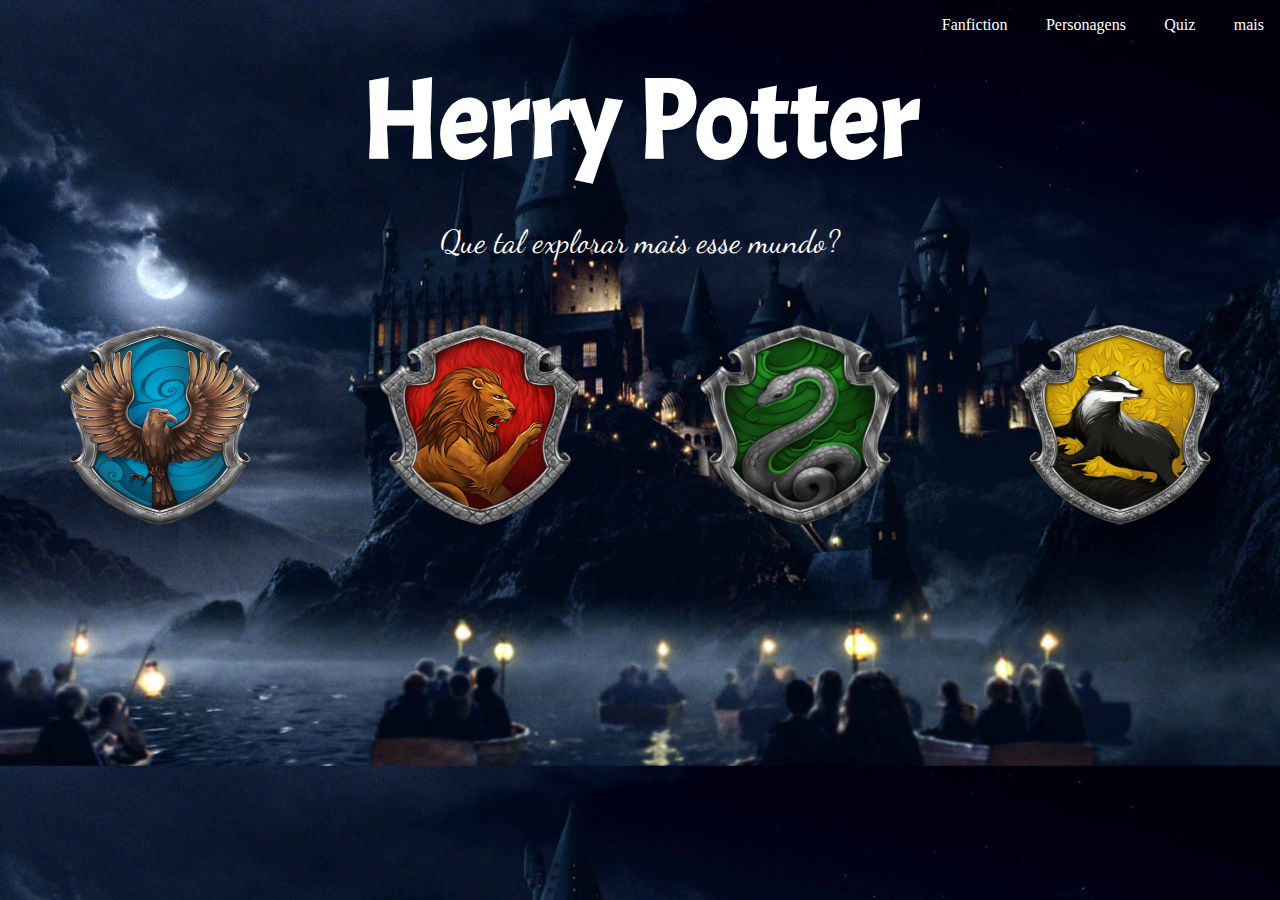
==== index.html @ 2daed96a "atualização" ====
<!DOCTYPE html>
<html lang="pt-br">
<head>
    <meta charset="UTF-8">
    <meta name="viewport" content="width=device-width, initial-scale=1.0">
    <title>Harry Potter</title>
    <link rel="stylesheet" href="projetoharrypotter.css">

    <link rel="preconnect" href="https://fonts.googleapis.com">
    <link rel="preconnect" href="https://fonts.gstatic.com" crossorigin>
    <link href="https://fonts.googleapis.com/css2?family=Dancing+Script:wght@400..700&display=swap" rel="stylesheet">

    <link rel="preconnect" href="https://fonts.googleapis.com">
    <link rel="preconnect" href="https://fonts.gstatic.com" crossorigin>
    <link href="https://fonts.googleapis.com/css2?family=Dancing+Script:wght@400..700&family=Protest+Guerrilla&display=swap" rel="stylesheet">

    <link rel="preconnect" href="https://fonts.googleapis.com">
    <link rel="preconnect" href="https://fonts.gstatic.com" crossorigin>
    <link href="https://fonts.googleapis.com/css2?family=Acme&family=Dancing+Script:wght@400..700&family=Protest+Guerrilla&display=swap" rel="stylesheet">


</head>
<body class="imagemDeFundo">
    <header>
        <nav class="containerMenu">
            <a href="#">Fanfiction</a>
            <a href="#">Personagens</a>
            <a href="#">Quiz</a>
            <a href="#">mais</a>
        </nav>
    </header>
    <main>
        <section class="containerConteudo">
            <h1>Herry Potter</h1>
            <p>Que tal explorar mais esse mundo?</p>
        </section>
        <section class="containercasasHerryPotter">
            <div class="casas">
                <img src="imagensProjetoHerryPotter/corvinal.png" alt="">
            </div>
            <div class="casas">
                <img src="imagensProjetoHerryPotter/grifinoria.webp" alt="">
            </div>
            <div class="casas"> 
                <img src="imagensProjetoHerryPotter/sonserina.webp" alt="">
            </div>
            <div class="casas">
                <img src="imagensProjetoHerryPotter/Hufflepuff_ClearBG.webp" alt="">
            </div>
        </section>
    </main>

    
</body>
</html>
---- projetoharrypotter.css ----
@charset "UTF-8";

body{
    color: white;
    margin: 0;
}

.imagemDeFundo{
    background-image: url(imagensProjetoHerryPotter/casteloDeHogwarts.jpg);
    background-size: cover;
    /* background-position: bottom right; */
    /* background-repeat: no-repeat; */
}

.containerMenu {
    display: flex;
    justify-content: flex-end;
    gap: .4em;
    
    
}

/* .containerMenu a{
    border: 2px solid black;
    border-radius: 1em;
    padding: 1em;
    background-color: darkgray;
    text-decoration: none;
    color: darkblue;
} */

/* segunda opção */
.containerMenu a{
    padding: 1em;
    text-decoration: none;
    color: white;
    margin: 0;
    
}

.containerMenu a:hover{
    text-decoration: underline;
    color: grey;
}

/* .containerMenu a:hover{
    background-color: white;
    font-size: 1.1em;
    color: black;
} */

.containerConteudo{
    display: flex;
    flex-direction: column;
    align-items: center;
    justify-content: center;
    flex-wrap: wrap;
    
}


.containerConteudo p{
    font-family: "Dancing Script";
    font-size: 2em;
}

.containerConteudo h1 {
    font-family: "Acme";
    font-size: 7em;
    margin: 0;
}

.containercasasHerryPotter{
    display: flex;
    flex-direction: row;
    align-items: center;
    justify-content: space-around;
    margin-top: 2em;
}

.containercasasHerryPotter img{
    height: 200px;
    width: 200px;
}

.casas img:hover{
    filter: drop-shadow(4px 4px 4px rgba(244, 244, 244, 1));
    height: 300px;
    width: 300px;
}
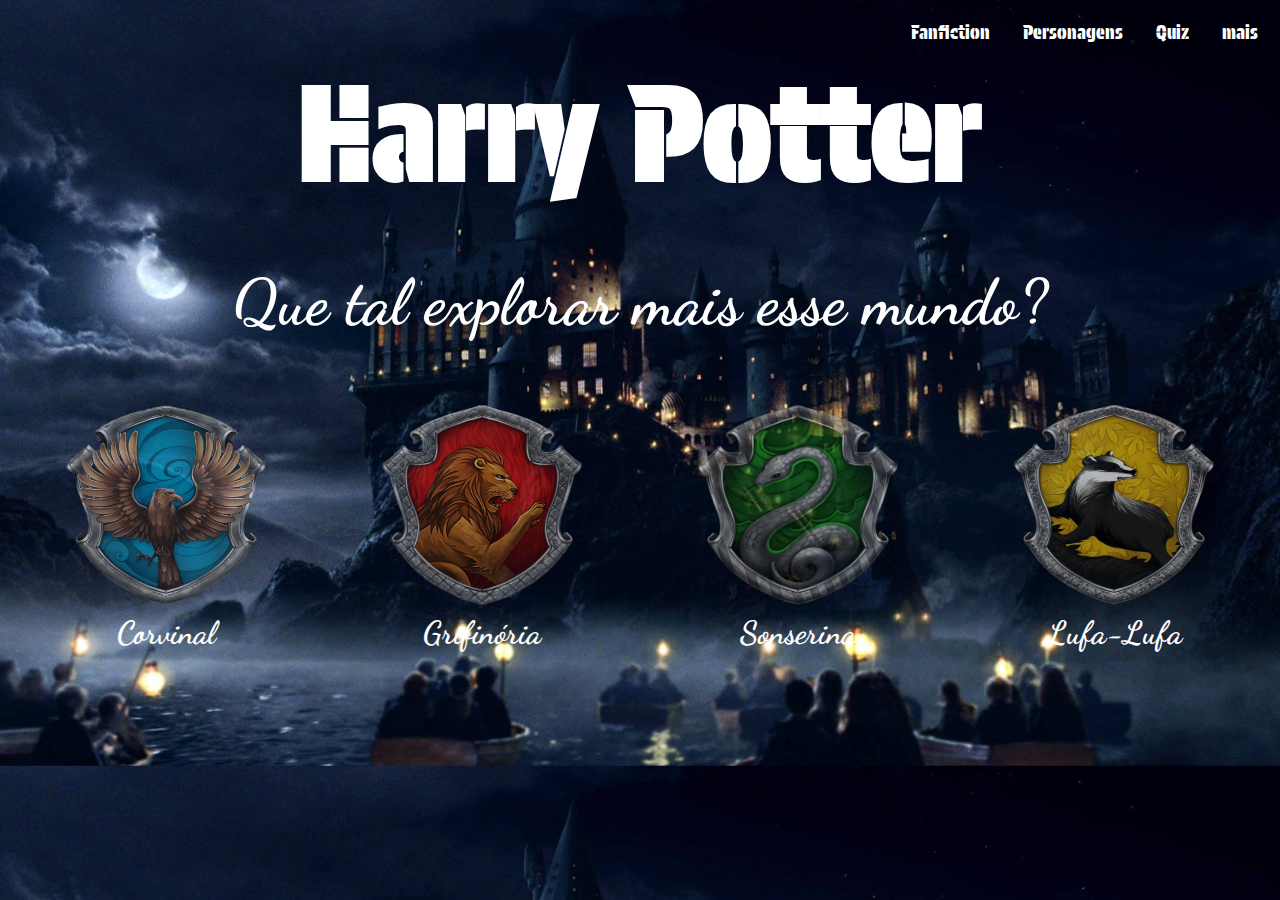
==== commit 92e6313d: "atualização" ====
--- a/index.html
+++ b/index.html
@@ -21,7 +21,7 @@
 
 </head>
 <body class="imagemDeFundo">
-    <header>
+    <header >
         <nav class="containerMenu">
             <a href="#">Fanfiction</a>
             <a href="#">Personagens</a>
@@ -30,26 +30,44 @@
         </nav>
     </header>
     <main>
-        <section class="containerConteudo">
-            <h1>Herry Potter</h1>
-            <p>Que tal explorar mais esse mundo?</p>
+        <section class="containerPrimeiraSecao">
+            <h1>Harry Potter</h1>
+            <h2>Que tal explorar mais esse mundo?</h2>
         </section>
-        <section class="containercasasHerryPotter">
-            <div class="casas">
-                <img src="imagensProjetoHerryPotter/corvinal.png" alt="">
+        <section class="containerSegundaSecao">
+
+            <div class="casas corvinal">
+                <a href="">
+                    <img  src="imagensProjetoHerryPotter/corvinal.png" alt="">
+                    <p class="descricao">Corvinal</p>
+                </a>
             </div>
-            <div class="casas">
-                <img src="imagensProjetoHerryPotter/grifinoria.webp" alt="">
+
+            <div class="casas grifinoria">
+                <a href="">
+                    <img src="imagensProjetoHerryPotter/grifinoria.webp" alt="">
+                    <p class="descricao">Grifinória</p>
+                </a>
             </div>
-            <div class="casas"> 
-                <img src="imagensProjetoHerryPotter/sonserina.webp" alt="">
+
+            <div class="casas sonserina"> 
+                <a href="">
+                    <img src="imagensProjetoHerryPotter/sonserina.webp" alt="">
+                    <p class="descricao">Sonserina</p>
+                </a>
             </div>
-            <div class="casas">
-                <img src="imagensProjetoHerryPotter/Hufflepuff_ClearBG.webp" alt="">
+
+            <div class="casas Lufa-Lufa">
+                <a href="">
+                    <img src="imagensProjetoHerryPotter/Hufflepuff_ClearBG.webp" alt="">
+                    <p class="descricao">Lufa-Lufa</p>
+                </a>
             </div>
         </section>
     </main>
 
+
+
     
 </body>
 </html>--- a/projetoharrypotter.css
+++ b/projetoharrypotter.css
@@ -1,91 +1,125 @@
 @charset "UTF-8";
 
+:root {
+
+    --font-family-h1: 'Protest Guerrilla';
+    --font-family-h2: 'Dancing Script';
+}
+
 body{
+    padding: 0;
     color: white;
-    margin: 0;
+    font-family: var(--font-family-h2);
+    
+}
+h1 {
+    font-family: var(--font-family-h1);
+}
+
+h2 {
+    font-family: var(--font-family-h2);
 }
 
 .imagemDeFundo{
     background-image: url(imagensProjetoHerryPotter/casteloDeHogwarts.jpg);
     background-size: cover;
-    /* background-position: bottom right; */
-    /* background-repeat: no-repeat; */
-}
-
-.containerMenu {
-    display: flex;
-    justify-content: flex-end;
-    gap: .4em;
-    
     
 }
 
-/* .containerMenu a{
-    border: 2px solid black;
-    border-radius: 1em;
-    padding: 1em;
-    background-color: darkgray;
+/* Cabeçalho / header*/
+.containerMenu{
+    display: flex;
+    flex-direction: row;
+    justify-content: flex-end;
+    align-items: center;
+    align-content: center;
+    gap: .3em;
+}
+
+.containerMenu > a {
+    padding: .8em;
+    font-size: 1.1em;
+    color: white;
     text-decoration: none;
-    color: darkblue;
-} */
+    font-family: var(--font-family-h1);
+}
 
-/* segunda opção */
-.containerMenu a{
-    padding: 1em;
+.containerMenu a:hover {
+    text-decoration: underline;
+}
+
+/* Primeira seção - h1 / h2 */
+
+.containerPrimeiraSecao {
+    display: flex;
+    flex-direction: column;
+    flex-wrap: wrap;
+    justify-content: center;
+    align-items: center;
+}
+
+.containerPrimeiraSecao h1{
+    font-size: 8em;
+    margin: 0;
+
+}
+
+.containerPrimeiraSecao h2{
+    font-size: 4em;
+    margin-bottom: 1em;
+
+}
+
+/* Segunda seção - section.containerSegundaSecao / div.casas / img / p.descricao */
+
+.containerSegundaSecao{
+    display: flex;
+    flex-direction: row;
+    justify-content: space-around;
+}
+.casas{
+    text-align: center;
+    font-size: 2em;
+    font-weight: bolder;
+}
+
+.casas p{
+    margin: 0;
+}
+.casas img{
+    width: 200px;
+    height: 200px;
+    opacity: .7;
+    transition: all .4s ease-in-out;
+}
+
+.casas a{
     text-decoration: none;
     color: white;
-    margin: 0;
+}
+
+img:hover{
+    opacity: 1;
+    transform: scale(1.2);
+}
+
+.corvinal img:hover{
+    filter: drop-shadow(0 0 20px #38D5F2);
+   
+}
+
+.grifinoria img:hover{
+    filter: drop-shadow(0 0 20px #F41F1F);
     
 }
 
-.containerMenu a:hover{
-    text-decoration: underline;
-    color: grey;
+.sonserina img:hover{
+    filter: drop-shadow(0 0 20px #5AF570);
+    
 }
-
-/* .containerMenu a:hover{
-    background-color: white;
-    font-size: 1.1em;
-    color: black;
-} */
-
-.containerConteudo{
-    display: flex;
-    flex-direction: column;
-    align-items: center;
-    justify-content: center;
-    flex-wrap: wrap;
+.Lufa-Lufa img:hover{
+    filter: drop-shadow(0 0 20px #F2D838);
     
 }
 
 
-.containerConteudo p{
-    font-family: "Dancing Script";
-    font-size: 2em;
-}
-
-.containerConteudo h1 {
-    font-family: "Acme";
-    font-size: 7em;
-    margin: 0;
-}
-
-.containercasasHerryPotter{
-    display: flex;
-    flex-direction: row;
-    align-items: center;
-    justify-content: space-around;
-    margin-top: 2em;
-}
-
-.containercasasHerryPotter img{
-    height: 200px;
-    width: 200px;
-}
-
-.casas img:hover{
-    filter: drop-shadow(4px 4px 4px rgba(244, 244, 244, 1));
-    height: 300px;
-    width: 300px;
-}
-
